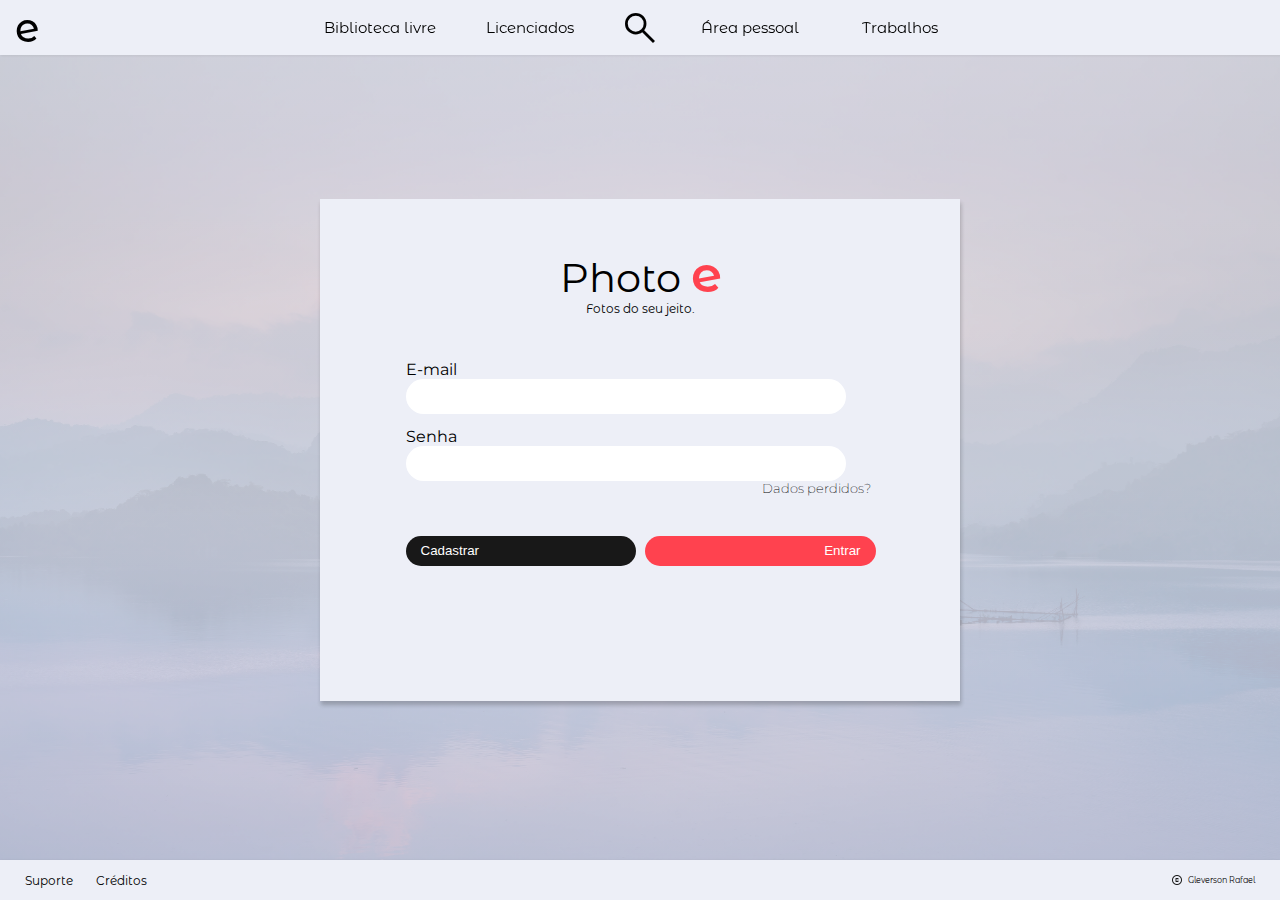
==== pages/login.html @ 5827e700 "08/01" ====
<!DOCTYPE html>
<html lang="pt-br">
<head>
    <meta charset="UTF-8">
    <meta name="viewport" content="width=device-width, initial-scale=1.0">
    <title>Photo e</title>

    <link rel="stylesheet" href="../css/generalMob.css">
    <link rel="stylesheet" href="../css/generalMqueries.css">

    <link rel="stylesheet" href="../css/login-sign.css">
    <link rel="stylesheet" href="../css/login.css">
    <link rel="stylesheet" href="../css/loginMqueries.css">

    <!-- google icons -->
    <link href="https://fonts.googleapis.com/css2?family=Material+Symbols+Outlined" rel="stylesheet" />

</head>

<body>
    <!-- main content -->
    <main id="mCon" class="v-flex">
        <section class="amSection v-flex">
            <div id="mBlockLogin">
                <!-- title -->
                <h1 id="photoE-title" class="txt-center">   Photo <span id="photoE-E">e</span>   </h1>

                <h2 id="slog" class="txt-center"> Fotos do seu jeito.</h2>


                <!-- form -->
                <form id="loginF" action="" autocomplete="on">
                    <!-- e-mail -->
                    <section>
                        <label for="logEmail">E-mail</label> <br>
                        <input id="logEmail" type="email" name="login-email" autocomplete="email" required maxlength="50">

                    </section>

                    
                    <!-- password -->
                    <section>
                        <label for="logPass"> Senha</label> <br>
                        <input id="logPass" type="password" name="login-password" autocomplete="current-password" required maxlength="12">
       
                        <br>

                        <!-- lost data -->
                        <div>
                            <a href="#" id="lDataB"> Dados perdidos? </a>
                        </div>

                    </section>
        

                    <!-- input buttons -->
                    <section>
                        <input id="l-sign" type="button" value="Cadastrar">
                        <input id="l-confirm" type="submit" value="Entrar">
                    
                    </section>

                </form>

            </div>

        </section>
        
    </main>




    <!-- footer -->
    <footer id="mFooter" class="v-flex">
        <nav>
            <a href="#"> Suporte</a>
            <a href="#"> Créditos</a>

        </nav>

        <a id="glevA" href="https://github.com/gleversonrafael"> <span id="cIcon" class="ico"></span> Gleverson Rafael</a>

    </footer>



    <!-- header -->
    <header id="mHeader" class="v-flex">
        <h1 id="sTitle"> e</h1>

        <!-- mobile menu -->
        <section id="mobMenu-sec">
            <div id="mIconBox">
                <span id="mIcon" class="ico"></span>

            </div>

            <!-- mobile menu -->
            <menu id="mobMenu">

                <!-- free library -->
                <li> 
                    <a href="#" class="mArea">
                        <span class="material-symbols-outlined"> photo_camera </span>
                        <p> Biblioteca livre </p>

                    </a>

                </li>

                <!-- licenced -->
                <li> 
                    <a  href="#" class="mArea">
                        <span class="material-symbols-outlined">wallet</span>
                        <p> Licenciados </p>

                    </a>

                </li>

                <!--  search -->
                <li> 
                    <!-- transformar em button(ao continuar o site) -->
                    <a id="searchIcoA" href="#" class="mArea">
                        <span id="searchIco" class="material-symbols-outlined">search</span>
                        <p> Pesquisar </p>

                    </a>

                </li>

                <!-- user area -->
                <li>
                    <a href="#" class="mArea">
                        <span class="material-symbols-outlined">identity_platform</span>
                        <p> Área pessoal </p>

                    </a>

                </li>

                <!-- work with us -->
                <li> 
                    <a href="#" class="mArea">
                        <span class="material-symbols-outlined">work</span>
                        <p> Trabalhos</p>

                    </a>

                </li>

            </menu>

        </section>
        
    </header>

    <script src="../scripts/mobmenu.js"></script>

</body>

</html>
---- css/generalMob.css ----
@charset "UTF_8";/* fonts */

@import url('https://fonts.googleapis.com/css2?family=Montserrat+Alternates:ital,wght@0,100;0,200;0,300;0,400;0,500;0,600;0,700;0,800;0,900;1,100;1,200;1,300;1,400;1,500;1,600;1,700;1,800;1,900&family=Montserrat:ital,wght@0,100..900;1,100..900&display=swap');




/* general */
* {
    padding: 0;
    margin: 0;
    box-sizing: border-box;
}

:root {
    /* colors 
      w = weak
      m = medium
      b = brown

      s = strong
    */

    --white: #FFF;
    --wwhite: #EDEFF7;
    --mwhite: #DFE1E8;
    --bwhite: #EDE4E4; /* kinda like a white brown */

    --wblue: #C4CBE3;
    --sblue: #B5CFE6;
    
    --black: #000;
    --wblack: #181818;

    --red: #FF424F;


    /* fonts */
    --rFont: "Montserrat", sans-serif;
    --sFont: "Montserrat Alternates", sans-serif;
}

body, html {
    width: 100%;
    height: 100%;
}




/* reusable classes */
.v-flex {
    display: flex;
    align-items: center;
}

.txt-center {
    text-align: center;
}

.abs {
    position: absolute;
}




/* general settings in doc */
#mHeader, #mFooter { /* main header */
    justify-content: space-between;
    width: 100%;

    font-family: var(--sFont);

    background-color: var(--wwhite);
    box-shadow: 0.5px 0.5px 2px #18181811;
}

body {
    background-color: var(--wLilac);
}

#mCon { /* main content */
    width: 100%;
    height: 100%;

    justify-content: center;
}

a {
    color: var(--black);
    text-decoration: none;
}

a:hover {
    color: var(--red);
}




/* mixes */
.ico {
    display: inline-block;
    background-size: cover;
}




/* header */
#mHeader {
    position: fixed;
    top: 0;
    height: 55px;
}


#sTitle, #mIcon {
    margin: 0px 15px;
}

#sTitle { /* site title */
    font-size: 40px;
    font-weight: 500;
}

#mIcon { /* menu icon */
    background-image: url(../media/icons/menu-icon.png);

    width: 40px;
    height: 40px;

    cursor: pointer;
    align-self: center;
}

#mIconBox {
    display: flex;
    justify-content: center;

    height: 55px;
} 




/* mobile menu */
/* before touch */
#mobMenu-sec {
    display: flex;
    align-self: flex-start;

    position: absolute;
    right: 0;
}

#mobMenu {
    display: none;
    list-style-type: none;
}

.mArea { /* menu area */
    display: flex;
    align-items: center;
    
    height: 60px;
    width: 100%;

    background-color: var(--wwhite);
}

.mArea:hover {
    color: var(--white);
    background-color: var(--wblack);
}

.mArea > span {
    font-size: 40px;
    margin: 25px;
}

.mArea:nth-of-type(3) > span{
    font-size: 90px;
}

.mArea > p {
    font-size: min(15px, 3vw);
    margin: 0 25px 0 0;
}


/* after touch / activate mob menu */
.mmActive#mobMenu {
    display: block;
}

.mmActive#mobMenu-sec {
    flex-direction: column;

    height: 100vh;
    width: 60%;
    max-width: 250px;

    background-color: var(--wwhite);
}




/* footer */
#mFooter {    
    font-size: min(12px, 4vw);

    min-height: 40px;

    box-shadow: -0.5px -0.5px 2px #18181810;
}

#mFooter > nav > a {
    margin: 0px 10px;
}

#mFooter > nav > a:nth-of-type(1) {
    margin-left: 25px;
}

#cIcon { /* copy icon */
    background-image: url(../media/icons/copy-icon.png);

    width: 12.5px; /* == 25px/2 */
    height: 12.5px;
    margin: 0 5px;
}

#glevA {
    font-size: min(8px, 3vw);

    display: flex;
    align-items: center;

    margin: 0 25px;
}

/* Resoluções com alturas muito pequenas */
@media screen and (max-height: 500px) {
    #mCon {
        min-height: 100vh;
        padding: 5vh 0px;
    }

    #mFooter {
        display: static;
    }
}
---- css/generalMqueries.css ----
@charset "UTF-8";


@media screen and (min-width: 768px) {
    /* header */
    #mIcon, #searchIcoA > p, .mArea > span {
        display: none;
    }




    /* menu */
    #mobMenu-sec {
        align-self: center;

        height: 100%;
        right: 50%;
        transform: translateX(50%);
    }

    #mobMenu{
        display: flex;
        height: 100%;
    }


    /* menu boxes */
    .mArea {
        height: 100%;
        width: 150px;

        justify-content: center;
    }

    .mArea:hover {
        font-weight: 600;

        color: var(--wblack);
        background-color: transparent;
        border-radius: 500px;
        
        transition: ease 250ms;
    }

    .mArea > span, .mArea > p {
        margin: 0;
    }

    #searchIco {
        display: block;
    }

    #searchIcoA {
        width: fit-content;
        padding: 0px 15px;
        border-radius: 100%;
    }

    #searchIcoA:hover {
        background-color: #ffffff98;
    }
}
---- css/login-sign.css ----
@charset "UTF-8";

/* general */
body {
    background-image: linear-gradient(var(--bwhite), var(--wblue));
}


/* main content */
.amSection { /* a main section */
    background-color: var(--wwhite);
    box-shadow: 0.5px 4px 4px #2222223f;

    display: flex;
    align-items: center;
    justify-content: center;

    height: fit-content;

    width: 80%;
    max-width: 400px;
    
    padding: 5vh 0px 10vh 0px;
}




/* footer */
#mFooter {
    position: absolute;
    bottom: 0;
}
---- css/login.css ----
@charset "UTF-8";


/* Mobile first*/
/* -------------------------------------------- */

/* main content */
#mBlockLogin {    
    display: flex;
    align-items: center;
    flex-flow: column wrap;
}

#photoE-title {
    font: normal 2.5em var(--sFont);
    text-align: right;

    width: fit-content;
}

#photoE-E {
    font-size: 1.25em;
    font-weight: 600;

    color: var(--red);
}

#slog { /* slogan */
    text-align: right;
    transform: translateY(-25%);  
  
    font: normal 0.75em var(--sFont);
    font-weight: 400;
    margin-right: 1px;
}




/* form */
#loginF {
    display: flex;
    flex-direction: column;
    align-items: center;

    margin-top: 40px;

    font-family: var(--rFont);
}

#loginF > section {
    width: 100%;
}

#loginF > section:nth-of-type(2) > div {
    display: flex;
    justify-content: flex-end;
}

#loginF > section:nth-of-type(3) {
    display: flex;
    justify-content: space-between;
    
}


/* form buttons */
#lDataB {
    display: block;
    text-align: right;

    margin: 0px 5px 40px;   
    width: fit-content;

    font-weight: 200;
    font-size: 0.8em;
}

#l-confirm, #l-sign {
    width: 48%;
    height: 30px;
    
    box-sizing: border-box;
    color: var(--white);
}

#l-sign { /* login sign anchor */
    margin-right: 4%;
    background-color: var(--wblack);
}

#l-confirm { /* login confirm button */
    background-color: var(--red);
}

#l-confirm:hover, #l-sign:hover {
    cursor: pointer;
    background-color: var(--wblue);
    color: var(--white);

    transition: all 0.25s;
}



/* inputs */
#loginF input{ /* login input box */    
    border-radius: 25px;
    border: none;
}

/* dificuldade
        ||
    arrumar o padding dos inputs de email e senha que aumentam a largura do loginF e outros elemntos filhos
    
    (não consegui encontrar uma solução, mesmo com box-sizing: border-box ) 
*/

#logEmail, #logPass {
    height: 25px;
    padding: 0 15px;
}

#logEmail, #logPass, #loginF, #slog {
    width: calc(100% - 30px);
}

#logEmail {
    margin-bottom: 12.5px;
}
---- css/loginMqueries.css ----
@charset "UTF_8";

/* utilizando as medidas
    320px -- 768px | mobile
    768px -- 992px | tablet
    992px -- 1200px | laptop
    +1200px | pc / tv
*/


/* medium or big screens */
@media screen and (min-width: 768px) {   
    /* main content */
    #mCon::before {
        content:"";
        position: absolute;
        
        background-image: url(../media/img/mBg-incomplete.jpg);
        background-size: cover;
        background-attachment: fixed;
        
        width: 100%;
        height: 100%;

        z-index: -1;
        opacity: 0.15;
    }

    #photoE-title, #slog {
        text-align: center;
        width: 100%;
    } 

    .amSection {
        min-width: 600px;
        width: 50vw;
        max-width: 1000px;

        padding: 5vh 0px 15vh 0px;
    }
    
    #mBlockLogin {
        width: 80%;
        max-width: 500px;
    }
    


    /* form buttons */
    #l-confirm, #l-sign {
        width: 49%;
    }

    #l-sign {
        text-align: left;
        margin-right: 2%;
        padding-left: 15px;
    }

    #l-confirm {
        text-align: right;
        padding-right: 15px;
    }

    #logEmail, #logPass {
        height: 35px;
    }
}
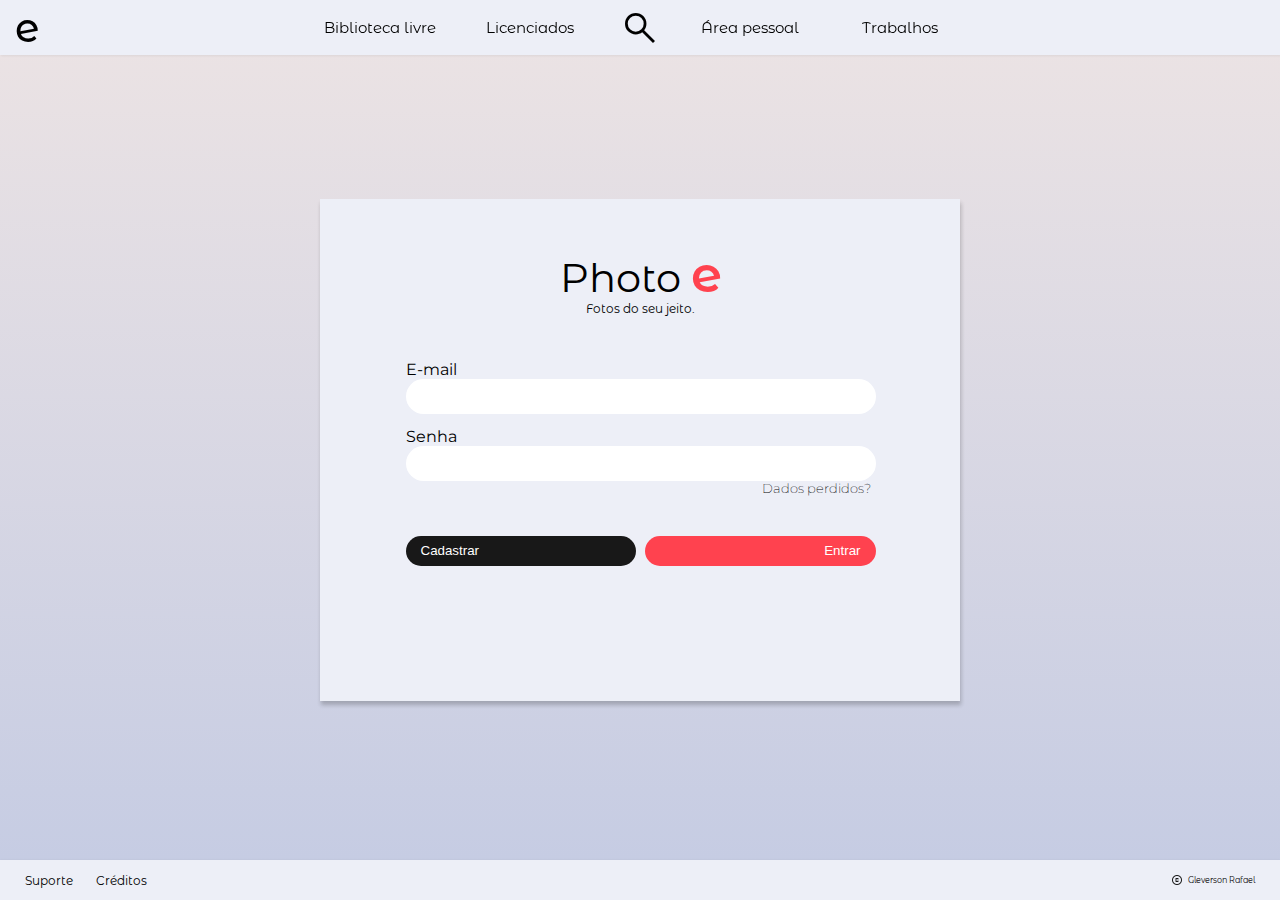
==== commit 1a0163fb: "08/01 final fixes" ====
--- a/pages/login.html
+++ b/pages/login.html
@@ -3,14 +3,14 @@
 <head>
     <meta charset="UTF-8">
     <meta name="viewport" content="width=device-width, initial-scale=1.0">
-    <title>Photo e</title>
+    <title> Login - Photo e</title>
 
     <link rel="stylesheet" href="../css/generalMob.css">
     <link rel="stylesheet" href="../css/generalMqueries.css">
+    <link rel="stylesheet" href="../css/login-sign.css">
 
-    <link rel="stylesheet" href="../css/login-sign.css">
-    <link rel="stylesheet" href="../css/login.css">
-    <link rel="stylesheet" href="../css/loginMqueries.css">
+    <link rel="stylesheet" href="../css/c-logpage/login.css">
+    <link rel="stylesheet" href="../css/c-logpage/loginMqueries.css">
 
     <!-- google icons -->
     <link href="https://fonts.googleapis.com/css2?family=Material+Symbols+Outlined" rel="stylesheet" />
--- a/css/generalMob.css
+++ b/css/generalMob.css
@@ -250,6 +250,6 @@
     }
 
     #mFooter {
-        display: static;
+        position: static;
     }
 }--- a/css/c-logpage/login.css
+++ b/css/c-logpage/login.css
@@ -0,0 +1,151 @@
+@charset "UTF-8";
+
+
+/* Mobile first*/
+/* -------------------------------------------- */
+
+/* main content */
+#mBlockLogin {    
+    display: flex;
+    align-items: center;
+    flex-flow: column wrap;
+}
+
+#photoE-title {
+    font: normal 2.5em var(--sFont);
+    text-align: right;
+
+    width: fit-content;
+}
+
+#photoE-E {
+    font-size: 1.25em;
+    font-weight: 600;
+
+    color: var(--red);
+}
+
+#slog { /* slogan */
+    text-align: right;
+    transform: translateY(-25%);  
+  
+    font: normal 0.75em var(--sFont);
+    font-weight: 400;
+    margin-right: 1px;
+}
+
+
+
+
+/* form */
+#loginF {
+    display: flex;
+    flex-direction: column;
+    align-items: center;
+
+    margin-top: 40px;
+
+    font-family: var(--rFont);
+}
+
+#loginF > section {
+    width: 100%;
+}
+
+#loginF > section:nth-of-type(2) > div {
+    display: flex;
+    justify-content: flex-end;
+}
+
+#loginF > section:nth-of-type(3) {
+    display: flex;
+    justify-content: space-between;
+    
+}
+
+
+/* form buttons */
+#lDataB {
+    display: block;
+    text-align: right;
+
+    margin: 0px 5px 40px;   
+    width: fit-content;
+
+    font-weight: 200;
+    font-size: 0.8em;
+}
+
+#l-confirm, #l-sign {
+    width: 48%;
+    height: 30px;
+    
+    box-sizing: border-box;
+    color: var(--white);
+}
+
+#l-sign { /* login sign anchor */
+    margin-right: 4%;
+    background-color: var(--wblack);
+}
+
+#l-confirm { /* login confirm button */
+    background-color: var(--red);
+}
+
+#l-confirm:hover, #l-sign:hover {
+    cursor: pointer;
+    background-color: var(--wblue);
+    color: var(--white);
+
+    transition: all 0.25s;
+}
+
+
+
+/* inputs */
+#loginF input{ /* login input box */    
+    border-radius: 25px;
+    border: none;
+}
+
+/* dificuldade
+        ||
+    arrumar o padding dos inputs de email e senha que aumentam a largura do loginF e outros elemntos filhos
+    
+    (não consegui encontrar uma solução, mesmo com box-sizing: border-box ) 
+*/
+
+#logEmail, #logPass {
+    height: 25px;
+    padding: 0 15px;
+}
+
+#logEmail, #logPass, #loginF, #slog {
+    width: calc(100% - 30px);
+    box-sizing: content-box;
+}
+
+#logEmail {
+    margin-bottom: 12.5px;
+}
+
+
+/* Telas muito pequenas */
+@media screen and (max-height: 550px) {
+    #mCon {
+        min-height: 500px;
+        margin-top: 55px;
+    }
+
+    #mFooter {
+        margin-top: 2vh;
+        position: static;
+    }
+}
+
+
+
+
+
+
--- a/css/c-logpage/loginMqueries.css
+++ b/css/c-logpage/loginMqueries.css
@@ -0,0 +1,71 @@
+@charset "UTF_8";
+
+/* utilizando as medidas
+    320px -- 768px | mobile
+    768px -- 992px | tablet
+    992px -- 1200px | laptop
+    +1200px | pc / tv
+*/
+
+
+/* medium or big screens */
+@media screen and (min-width: 768px) {   
+    /* main content */
+    #mCon::before {
+        content:"";
+        position: absolute;
+        
+        background-image: url(../media/img/mBg-incomplete.jpg);
+        background-size: cover;
+        background-attachment: fixed;
+        background-repeat: no-repeat;
+        
+        width: 100%;
+        height: 100vh;
+
+        z-index: -1;
+        opacity: 0.15;
+    }
+
+    #photoE-title, #slog {
+        text-align: center;
+        width: 100%;
+    } 
+
+    .amSection {
+        min-width: 600px;
+        width: 50vw;
+        max-width: 900px;
+
+        padding: 5vh 0px 15vh 0px;
+    }
+    
+    #mBlockLogin {
+        width: 80%;
+        max-width: 500px;
+    }
+    
+
+
+    /* form buttons */
+    #l-confirm, #l-sign {
+        width: 49%;
+    }
+
+    #l-sign {
+        text-align: left;
+        margin-right: 2%;
+        padding-left: 15px;
+    }
+
+    #l-confirm {
+        text-align: right;
+        padding-right: 15px;
+    }
+
+    #logEmail, #logPass {
+        height: 35px;
+    }
+}
+
+
